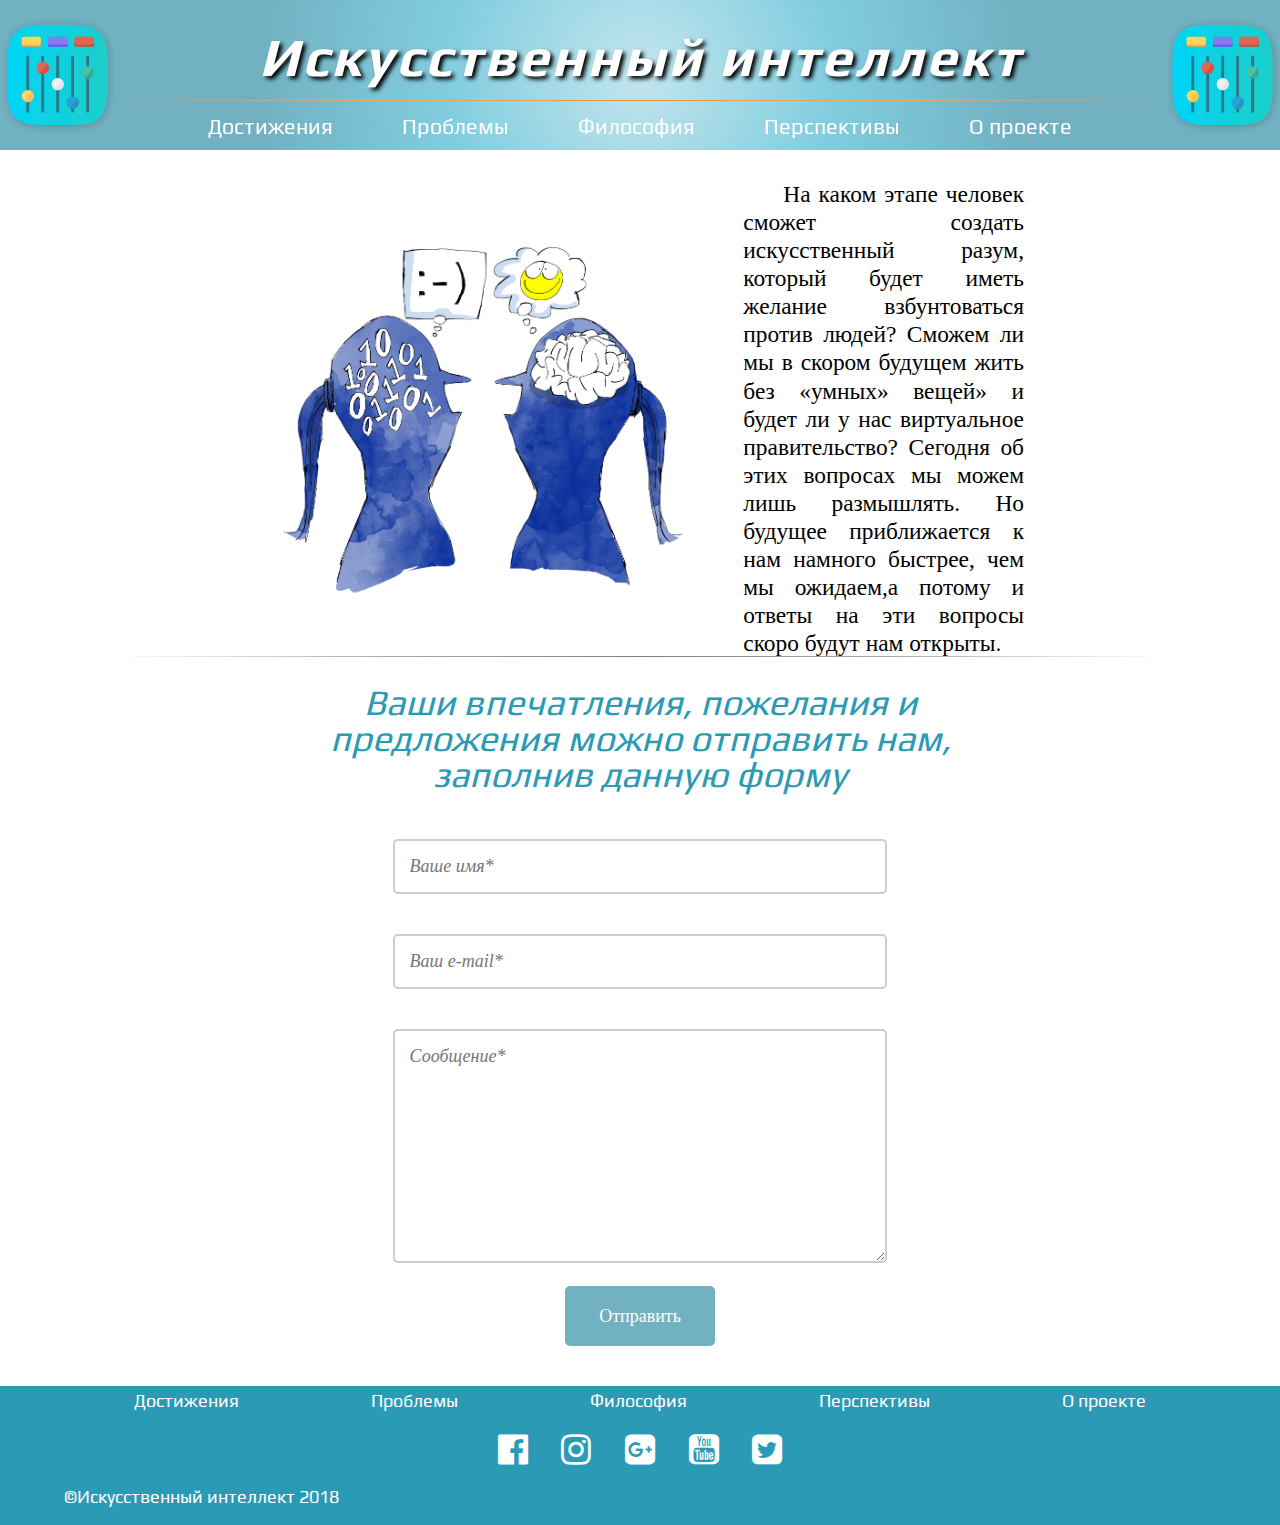
==== about.html @ 1987fe58 "Мур-мур-мур" ====
<!DOCTYPE html>
<html>
  <head>
    <meta charset="utf-8">
    <title>О проекте</title>
    <link rel="stylesheet" type="text/css" href="reset.css">
    <link rel="stylesheet" type="text/css" href="styles_header_sections.css">
    <link rel="stylesheet" type="text/css" href="styles_about.css">
    <link rel="stylesheet" type="text/css" href="styles_footer.css">
    <link rel="stylesheet" href="https://cdnjs.cloudflare.com/ajax/libs/font-awesome/4.7.0/css/font-awesome.min.css">    
  </head>
  <body>
    <header class="header">
        <svg xmlns="http://www.w3.org/2000/svg" xmlns:xlink="http://www.w3.org/1999/xlink" viewBox="0 0 290 290">
  <defs>

    <filter id="dropshadow">
        <feGaussianBlur in="SourceAlpha" stdDeviation="11"/>
        <feOffset dx="3" dy="3" result="offsetblur"/>
        <feFlood flood-color="rgb(0,0,0)" flood-opacity="0.22"/>
        <feComposite in2="offsetblur" operator="in"/>
        <feMerge>
            <feMergeNode/>
            <feMergeNode in="SourceGraphic"/>
        </feMerge>
    </filter>
    <filter id="dropshadow-inner">
        <feGaussianBlur in="SourceAlpha" stdDeviation="2"/>
        <feOffset dx="0" dy="0" result="offsetblur"/>
        <feFlood flood-color="rgb(0,0,0)" flood-opacity="0.22"/>
        <feComposite in2="offsetblur" operator="in"/>
        <feMerge>
            <feMergeNode/>
            <feMergeNode in="SourceGraphic"/>
        </feMerge>
    </filter>
  <!-- filter="url(#dropshadow-inner)" -->
    <linearGradient id="linear-gradient" x1="18.7579" y1="145" x2="271.2421" y2="145" gradientUnits="userSpaceOnUse">
      <stop offset="0.0049" stop-color="#00d4f6"/>
      <stop offset="1" stop-color="#1ccfc9"/>
    </linearGradient>
    <linearGradient id="linear-gradient-2" x1="54.1481" y1="68.6702" x2="102.7685" y2="68.6702" gradientUnits="userSpaceOnUse">
      <stop offset="0" stop-color="#ff8d36"/>
      <stop offset="0.0063" stop-color="#ff963d"/>
      <stop offset="0.0199" stop-color="#ffa145"/>
      <stop offset="0.0392" stop-color="#ffa84b"/>
      <stop offset="0.0925" stop-color="#ffaa4c"/>
      <stop offset="0.8743" stop-color="#ffaa4c"/>
      <stop offset="0.9425" stop-color="#ffaa4c"/>
      <stop offset="0.9921" stop-color="#ff9139"/>
      <stop offset="1" stop-color="#ff8d36"/>
    </linearGradient>
    <linearGradient id="linear-gradient-3" x1="121.1481" y1="68.6702" x2="169.7685" y2="68.6702" gradientUnits="userSpaceOnUse">
      <stop offset="0" stop-color="#6531ab"/>
      <stop offset="0.0009" stop-color="#6534af"/>
      <stop offset="0.0068" stop-color="#6641c5"/>
      <stop offset="0.0136" stop-color="#674cd6"/>
      <stop offset="0.0222" stop-color="#6854e1"/>
      <stop offset="0.0342" stop-color="#6858e8"/>
      <stop offset="0.0675" stop-color="#6859ea"/>
      <stop offset="0.8631" stop-color="#6859ea"/>
      <stop offset="0.9325" stop-color="#6859ea"/>
      <stop offset="0.9617" stop-color="#6749d1"/>
      <stop offset="1" stop-color="#6531ab"/>
    </linearGradient>
    <linearGradient id="linear-gradient-4" x1="187.8505" y1="68.6702" x2="236.4709" y2="68.6702" gradientUnits="userSpaceOnUse">
      <stop offset="0" stop-color="#943b2e"/>
      <stop offset="0.0067" stop-color="#a54133"/>
      <stop offset="0.0164" stop-color="#b64739"/>
      <stop offset="0.0285" stop-color="#c14c3c"/>
      <stop offset="0.0454" stop-color="#c84e3e"/>
      <stop offset="0.0925" stop-color="#ca4f3f"/>
      <stop offset="0.3895" stop-color="#cd5040"/>
      <stop offset="0.5025" stop-color="#d15241"/>
      <stop offset="0.8275" stop-color="#ca4f3f"/>
      <stop offset="0.9017" stop-color="#c84e3e"/>
      <stop offset="0.9338" stop-color="#c14b3c"/>
      <stop offset="0.9577" stop-color="#b44738"/>
      <stop offset="0.9776" stop-color="#a24033"/>
      <stop offset="0.9948" stop-color="#8c372c"/>
      <stop offset="1" stop-color="#833429"/>
    </linearGradient>
  </defs>
  <title>AI Systems Total Control</title>
  <g style="isolation: isolate">

          <path d="M38.508,251.49C18.0556,231.0373,18.7609,197.89,18.7609,144.291s0-86.0411,19.7471-105.7882C58.96,18.05,92.1074,18.7557,145.7067,18.7557s86.0411,0,105.7882,19.7471l-.0029.0075C271.9444,58.9627,271.2391,92.11,271.2391,145.709s0,86.0411-19.7471,105.7882C231.04,271.95,197.8926,271.2443,144.2933,271.2443s-86.0411,0-105.7882-19.7471Z" fill="url(#linear-gradient)" filter="url(#dropshadow)"/>
          <rect width="290" height="290" fill="none"/>
          <g filter="url(#dropshadow-inner)">
            <path d="M54.1481,63.4248h48.62a0,0,0,0,1,0,0v6.4907a4,4,0,0,1-4,4h-40.62a4,4,0,0,1-4-4V63.4248A0,0,0,0,1,54.1481,63.4248Z" fill="url(#linear-gradient-2)"/>
            <path d="M121.1481,63.4248h48.62a0,0,0,0,1,0,0v6.4907a4,4,0,0,1-4,4h-40.62a4,4,0,0,1-4-4V63.4248a0,0,0,0,1,0,0Z" fill="url(#linear-gradient-3)"/>
            <path d="M187.85,63.4248h48.62a0,0,0,0,1,0,0v6.4907a4,4,0,0,1-4,4H191.85a4,4,0,0,1-4-4V63.4248A0,0,0,0,1,187.85,63.4248Z" fill="url(#linear-gradient-4)"/>
            <rect x="54.4457" y="48.4557" width="48.6204" height="20.4054" rx="4" ry="4" fill="#fcd462"/>
            <rect x="121.1481" y="48.4557" width="48.6205" height="20.4054" rx="4" ry="4" fill="#867aee"/>
            <rect x="187.8505" y="48.4557" width="48.6204" height="20.4054" rx="4" ry="4" fill="#e56353"/>
            <rect x="66.3427" y="96.4208" width="7.0661" height="142.8161" fill="#3a556a" opacity="0.68" style="mix-blend-mode: multiply"/>
            <g>
              <circle cx="69.8758" cy="198.0634" r="15.4299" fill="#fcd462"/>
              <path d="M79.6051,186.1782C77.5421,196.6215,70.95,206.0127,59.78,209.6458a15.3639,15.3639,0,1,0,19.8255-23.4676Z" fill="#f6c358"/>
            </g>
            <rect x="104.1337" y="96.4208" width="7.0665" height="142.8161" fill="#3a556a" opacity="0.68" style="mix-blend-mode: multiply"/>
            <g>
              <circle cx="107.6669" cy="127.1222" r="15.4297" fill="#e56353"/>
              <path d="M117.3962,115.2366c-2.0627,10.4437-8.6545,19.8348-19.8252,23.4675a15.3638,15.3638,0,1,0,19.8252-23.4675Z" fill="#d15241"/>
            </g>
            <rect x="141.9251" y="96.4208" width="7.0665" height="142.8161" fill="#3a556a" opacity="0.68" style="mix-blend-mode: multiply"/>
            <g>
              <circle cx="145.4584" cy="167.975" r="15.4298" fill="#ebf0f3"/>
              <path d="M155.1875,156.09c-2.0625,10.4433-8.6548,19.8344-19.8251,23.4676A15.3638,15.3638,0,1,0,155.1875,156.09Z" fill="#e1e6e9"/>
            </g>
            <rect x="179.7165" y="96.4208" width="7.0665" height="142.8161" fill="#3a556a" opacity="0.68" style="mix-blend-mode: multiply"/>
            <g>
              <circle cx="183.2497" cy="214.824" r="15.4299" fill="#27a2db"/>
              <path d="M192.9789,202.9388c-2.0626,10.4433-8.6548,19.8348-19.8255,23.4675a15.3639,15.3639,0,1,0,19.8255-23.4675Z" fill="#2d93ba"/>
            </g>
            <rect x="217.5079" y="96.4208" width="7.0661" height="142.8161" fill="#3a556a" opacity="0.68" style="mix-blend-mode: multiply"/>
            <g>
              <circle cx="221.0408" cy="138.502" r="15.4299" fill="#44c4a1"/>
              <path d="M230.77,126.6164c-2.063,10.4437-8.6548,19.8348-19.8255,23.4675A15.3639,15.3639,0,1,0,230.77,126.6164Z" fill="#3ea69b"/>
            </g>
          </g>
  </g>
</svg>
     	
    	<div class="side-bar">
    		<a href="index.html" class="logo">Искусственный интеллект</a>
            <div class="header-line"></div>
    		<div class="header-buttons">
    			<a href="attainments.html" class="header-button">Достижения</a>
                <a href="problems.html" class="header-button">Проблемы</a>
                <a href="philosophy.html" class="header-button">Философия<a>
                <a href="perspectives.html" class="header-button">Перспективы</a>
                <a href="about.html" class="header-button">О проекте</a>
    		</div>
    	</div>

         <svg xmlns="http://www.w3.org/2000/svg" xmlns:xlink="http://www.w3.org/1999/xlink" viewBox="0 0 290 290">
  <defs>

    <filter id="dropshadow">
        <feGaussianBlur in="SourceAlpha" stdDeviation="11"/>
        <feOffset dx="3" dy="3" result="offsetblur"/>
        <feFlood flood-color="rgb(0,0,0)" flood-opacity="0.22"/>
        <feComposite in2="offsetblur" operator="in"/>
        <feMerge>
            <feMergeNode/>
            <feMergeNode in="SourceGraphic"/>
        </feMerge>
    </filter>
    <filter id="dropshadow-inner">
        <feGaussianBlur in="SourceAlpha" stdDeviation="2"/>
        <feOffset dx="0" dy="0" result="offsetblur"/>
        <feFlood flood-color="rgb(0,0,0)" flood-opacity="0.22"/>
        <feComposite in2="offsetblur" operator="in"/>
        <feMerge>
            <feMergeNode/>
            <feMergeNode in="SourceGraphic"/>
        </feMerge>
    </filter>
  <!-- filter="url(#dropshadow-inner)" -->
    <linearGradient id="linear-gradient" x1="18.7579" y1="145" x2="271.2421" y2="145" gradientUnits="userSpaceOnUse">
      <stop offset="0.0049" stop-color="#00d4f6"/>
      <stop offset="1" stop-color="#1ccfc9"/>
    </linearGradient>
    <linearGradient id="linear-gradient-2" x1="54.1481" y1="68.6702" x2="102.7685" y2="68.6702" gradientUnits="userSpaceOnUse">
      <stop offset="0" stop-color="#ff8d36"/>
      <stop offset="0.0063" stop-color="#ff963d"/>
      <stop offset="0.0199" stop-color="#ffa145"/>
      <stop offset="0.0392" stop-color="#ffa84b"/>
      <stop offset="0.0925" stop-color="#ffaa4c"/>
      <stop offset="0.8743" stop-color="#ffaa4c"/>
      <stop offset="0.9425" stop-color="#ffaa4c"/>
      <stop offset="0.9921" stop-color="#ff9139"/>
      <stop offset="1" stop-color="#ff8d36"/>
    </linearGradient>
    <linearGradient id="linear-gradient-3" x1="121.1481" y1="68.6702" x2="169.7685" y2="68.6702" gradientUnits="userSpaceOnUse">
      <stop offset="0" stop-color="#6531ab"/>
      <stop offset="0.0009" stop-color="#6534af"/>
      <stop offset="0.0068" stop-color="#6641c5"/>
      <stop offset="0.0136" stop-color="#674cd6"/>
      <stop offset="0.0222" stop-color="#6854e1"/>
      <stop offset="0.0342" stop-color="#6858e8"/>
      <stop offset="0.0675" stop-color="#6859ea"/>
      <stop offset="0.8631" stop-color="#6859ea"/>
      <stop offset="0.9325" stop-color="#6859ea"/>
      <stop offset="0.9617" stop-color="#6749d1"/>
      <stop offset="1" stop-color="#6531ab"/>
    </linearGradient>
    <linearGradient id="linear-gradient-4" x1="187.8505" y1="68.6702" x2="236.4709" y2="68.6702" gradientUnits="userSpaceOnUse">
      <stop offset="0" stop-color="#943b2e"/>
      <stop offset="0.0067" stop-color="#a54133"/>
      <stop offset="0.0164" stop-color="#b64739"/>
      <stop offset="0.0285" stop-color="#c14c3c"/>
      <stop offset="0.0454" stop-color="#c84e3e"/>
      <stop offset="0.0925" stop-color="#ca4f3f"/>
      <stop offset="0.3895" stop-color="#cd5040"/>
      <stop offset="0.5025" stop-color="#d15241"/>
      <stop offset="0.8275" stop-color="#ca4f3f"/>
      <stop offset="0.9017" stop-color="#c84e3e"/>
      <stop offset="0.9338" stop-color="#c14b3c"/>
      <stop offset="0.9577" stop-color="#b44738"/>
      <stop offset="0.9776" stop-color="#a24033"/>
      <stop offset="0.9948" stop-color="#8c372c"/>
      <stop offset="1" stop-color="#833429"/>
    </linearGradient>
  </defs>
  <title>AI Systems Total Control</title>
  <g style="isolation: isolate">

          <path d="M38.508,251.49C18.0556,231.0373,18.7609,197.89,18.7609,144.291s0-86.0411,19.7471-105.7882C58.96,18.05,92.1074,18.7557,145.7067,18.7557s86.0411,0,105.7882,19.7471l-.0029.0075C271.9444,58.9627,271.2391,92.11,271.2391,145.709s0,86.0411-19.7471,105.7882C231.04,271.95,197.8926,271.2443,144.2933,271.2443s-86.0411,0-105.7882-19.7471Z" fill="url(#linear-gradient)" filter="url(#dropshadow)"/>
          <rect width="290" height="290" fill="none"/>
          <g filter="url(#dropshadow-inner)">
            <path d="M54.1481,63.4248h48.62a0,0,0,0,1,0,0v6.4907a4,4,0,0,1-4,4h-40.62a4,4,0,0,1-4-4V63.4248A0,0,0,0,1,54.1481,63.4248Z" fill="url(#linear-gradient-2)"/>
            <path d="M121.1481,63.4248h48.62a0,0,0,0,1,0,0v6.4907a4,4,0,0,1-4,4h-40.62a4,4,0,0,1-4-4V63.4248a0,0,0,0,1,0,0Z" fill="url(#linear-gradient-3)"/>
            <path d="M187.85,63.4248h48.62a0,0,0,0,1,0,0v6.4907a4,4,0,0,1-4,4H191.85a4,4,0,0,1-4-4V63.4248A0,0,0,0,1,187.85,63.4248Z" fill="url(#linear-gradient-4)"/>
            <rect x="54.4457" y="48.4557" width="48.6204" height="20.4054" rx="4" ry="4" fill="#fcd462"/>
            <rect x="121.1481" y="48.4557" width="48.6205" height="20.4054" rx="4" ry="4" fill="#867aee"/>
            <rect x="187.8505" y="48.4557" width="48.6204" height="20.4054" rx="4" ry="4" fill="#e56353"/>
            <rect x="66.3427" y="96.4208" width="7.0661" height="142.8161" fill="#3a556a" opacity="0.68" style="mix-blend-mode: multiply"/>
            <g>
              <circle cx="69.8758" cy="198.0634" r="15.4299" fill="#fcd462"/>
              <path d="M79.6051,186.1782C77.5421,196.6215,70.95,206.0127,59.78,209.6458a15.3639,15.3639,0,1,0,19.8255-23.4676Z" fill="#f6c358"/>
            </g>
            <rect x="104.1337" y="96.4208" width="7.0665" height="142.8161" fill="#3a556a" opacity="0.68" style="mix-blend-mode: multiply"/>
            <g>
              <circle cx="107.6669" cy="127.1222" r="15.4297" fill="#e56353"/>
              <path d="M117.3962,115.2366c-2.0627,10.4437-8.6545,19.8348-19.8252,23.4675a15.3638,15.3638,0,1,0,19.8252-23.4675Z" fill="#d15241"/>
            </g>
            <rect x="141.9251" y="96.4208" width="7.0665" height="142.8161" fill="#3a556a" opacity="0.68" style="mix-blend-mode: multiply"/>
            <g>
              <circle cx="145.4584" cy="167.975" r="15.4298" fill="#ebf0f3"/>
              <path d="M155.1875,156.09c-2.0625,10.4433-8.6548,19.8344-19.8251,23.4676A15.3638,15.3638,0,1,0,155.1875,156.09Z" fill="#e1e6e9"/>
            </g>
            <rect x="179.7165" y="96.4208" width="7.0665" height="142.8161" fill="#3a556a" opacity="0.68" style="mix-blend-mode: multiply"/>
            <g>
              <circle cx="183.2497" cy="214.824" r="15.4299" fill="#27a2db"/>
              <path d="M192.9789,202.9388c-2.0626,10.4433-8.6548,19.8348-19.8255,23.4675a15.3639,15.3639,0,1,0,19.8255-23.4675Z" fill="#2d93ba"/>
            </g>
            <rect x="217.5079" y="96.4208" width="7.0661" height="142.8161" fill="#3a556a" opacity="0.68" style="mix-blend-mode: multiply"/>
            <g>
              <circle cx="221.0408" cy="138.502" r="15.4299" fill="#44c4a1"/>
              <path d="M230.77,126.6164c-2.063,10.4437-8.6548,19.8348-19.8255,23.4675A15.3639,15.3639,0,1,0,230.77,126.6164Z" fill="#3ea69b"/>
            </g>
          </g>
  </g>
</svg>
    </header>
     
   	<main>            
    	<section class="section content">
                <img class="image" src="images/about.jpg" alt="О проекте">
                <div class="text">На каком этапе человек сможет создать искусственный разум, который будет иметь желание взбунтоваться против людей? Сможем ли мы в скором будущем жить без «умных» вещей» и будет ли у нас виртуальное правительство? Сегодня об этих вопросах мы можем лишь размышлять. Но будущее приближается к нам намного быстрее, чем мы ожидаем,а потому и ответы на эти вопросы скоро будут нам открыты.
                </div>
                <div class="main-line"></div>                 		
    	</section>
        <section class="section form">            
            <div class="caption-form">Ваши впечатления, пожелания и предложения можно отправить нам, заполнив данную форму</div>
            <form action="#">
                <div class="field">
                    <input type="text" id="name" name="name" placeholder="Ваше имя*">
                </div>
                <div class="field">
                    <input type="text" id="email" name="email" placeholder="Ваш e-mail*">
                </div>        
                <div class="field">
                    <textarea id="subject" name="subject" placeholder="Сообщение*" style="height:200px"></textarea>
                </div>                
                <input type="submit" value="Отправить">
            </form>
        </section>                                  
    </main>
     <footer class="footer">
        <div class="footer-menu">            
            <div class="footer-buttons">
                <a href="attainments.html" class="footer-button">Достижения</a>
                <a href="problems.html" class="footer-button">Проблемы</a>
                <a href="philosophy.html" class="footer-button">Философия<a>
                <a href="perspectives.html" class="footer-button">Перспективы</a>
                <a href="about.html" class="footer-button">О проекте</a>
            </div>            
        </div>        
            <div class="footer-icons">
            <a href="https://www.facebook.com/art.int4u/" class="icons fa fa-facebook-official" target="_blank"></a>
            <a href="https://www.instagram.com/explore/tags/artificialintelligence/" class="icons fa fa-instagram" target="_blank"></a>
            <a href="https://plus.google.com/communities/116461000134682563789" class="icons fa fa-google-plus-square" target="_blank"></a>
            <a href="https://www.youtube.com/user/Maaaarth" class="icons fa fa-youtube-square" target="_blank"></a>
            <a href="https://twitter.com/glennai" class="icons fa fa-twitter-square" target="_blank"></a>
            </div>
            <div class="copyright">&copy;Искусственный интеллект 2018
        </div>
    </footer>
  </body>
</html>
---- styles_header_sections.css ----
@import url('https://fonts.googleapis.com/css?family=Play');

/* Styles for header*/
.header{
	display: flex;
  justify-content: center;	
	position: fixed;
	width: 100%;				
	min-height: 150px;	
	color: white;
	background-color: #71b1c1;	
	font-family: 'Play';
	background: radial-gradient(circle, #c0e4ed 1%, #81cde0 30%, #71b1c1 60%);
	z-index: 20;
}

#Layer_2{
	transform: scale(-1,1);
}

.header-line{		
	height: 1px;
	width: 1050px;
	background-color: #E6952E;
	background: radial-gradient(circle, #E6952E, #e5af68, #71b1c1);
	position: absolute;
	top: 100px;	
}

.side-bar{
	display: flex;
	flex-direction: column;
	justify-content: space-around;
	align-items: center;			
}

.logo{  
  text-shadow: 3px 3px 4px black;
  padding: 0.5em 0;
  font-weight: bold;
  font-style: italic;
  letter-spacing: 3px;
  text-decoration: none;
  color: white;
}

a.header-button{
	text-decoration: none;
	border: none;
	cursor: pointer;
	text-align: justify;
	color: white;		
}

a.header-button:active{	
	color: #f0cfa4;		
}

@media all and (max-width: 576px){

.side-bar{min-width: 500px;}

.logo{font-size: 1.9em;}

.header-buttons{font-size: 1em;}

a.header-button{margin: 0 0.1vw;}

a.header-button:hover{text-decoration: underline;}
}

@media all and (min-width: 577px) and (max-width: 767px){

.side-bar{min-width: 570px;}

.logo{font-size: 2.1em;}

.header-buttons{font-size: 1em;}

a.header-button{padding: 13px 2px;
  margin: 0 0.8vw;}

a.header-button:hover{
  background-color: #67a2b1;
  border-radius: 2px;
}

a.header-button:active{
  background-color: #67a2b1;
  color: #f0cfa4;   
}
}

@media all and (min-width: 768px) and (max-width: 991px){

.side-bar{min-width: 900px;}

.logo{font-size: 2.5em;}

.header-buttons{font-size: 1em;}

a.header-button{padding: 10px 15px 9px;
  margin: 0 1vw;}

a.header-button:hover{
  background-color: #67a2b1;
  border-radius: 2px;
}

a.header-button:active{
  background-color: #67a2b1;
  color: #f0cfa4;   
}
}

@media all and (min-width: 992px) and (max-width: 1199px){

.side-bar{min-width: 1100px;}

.logo{font-size: 2.8em;}

.header-buttons{font-size: 1em;}

a.header-button{padding: 10px 20px 7px;
  margin: 0 1.3vw;}

a.header-button:hover{
  background-color: #67a2b1;
  border-radius: 2px;
}

a.header-button:active{
  background-color: #67a2b1;
  color: #f0cfa4;   
}
}

@media all and (min-width: 1200px){

/* Styles for header*/
/*svg{  
  position: relative;
  width: 400px;
  bottom: 0; 
}*/

.side-bar{
  min-width: 1050px;    
}

.logo{
  font-size: 3em; 
}

.header-buttons{
  margin-bottom: 10px;
  font-size: 1.2em;
}

a.header-button{
  padding: 1.2vh 2vw;
  margin: 0 0.5vw;
}

a.header-button:hover{
  background-color: #67a2b1;
  border-radius: 2px;
}

a.header-button:active{
  background-color: #67a2b1;    
}
}
---- styles_about.css ----
@import url('https://fonts.googleapis.com/css?family=Play');
html, body{
	display: flex;	
	flex-direction: column;		
	width: 100%;
	height: 100%;	
	max-width: 1920px;
	min-width: 1200px;	
	font-size: 18px;	  	
}

/* Styles for sections*/
main{
  display: flex;
  flex-direction: column;  	
  flex: 1 0 auto;	
	margin: 180px 20vw 40px 20vw;  		
}

.section{
  display: flex; 
  justify-content: center;
  align-items: center;
  position: relative;
}

.image{
  width: 450px;
  height: 400px;  
}

.text{
  margin-left: 3vw;
  font-size: 1.3em;
  font-family: Verdana;
  text-align: justify;
  text-indent: 40px;
  line-height: 1.2;
}

.main-line{   
  height: 1px;
  width: 1050px;  
  background: radial-gradient(circle, gray, #abadad, white);
  position: absolute;
  bottom: 0;    
}

.caption-form{
  font-size: 2em;
  font-family: 'Play';   
  text-align: center;  
  color: #2B9AB5;
  font-style: italic;
  padding: 3vh 5vw;
}

.form{
  display: block;
  text-align: center;    
}

input[type=text], textarea{
  width: 60%;
  padding: 15px;
  border: 2px solid #ccc; 
  border-radius: 5px;   
  resize: vertical;
  font-family: Verdana;
  font-size: 1em;
  font-style: italic;

}

input[type=submit] {
  background-color: #72B1C1;
  color: white;
  padding: 12px 20px;
  border: none;
  border-radius: 5px;
  cursor: pointer;
  height: 60px;
  width: 150px; 
  font-family: Verdana;
  font-size: 1em;
}

input[type=submit]:hover {
  background-color: hsla(192, 76%, 56%, 0.8);
}

.field{
  padding: 20px 0;
}
---- styles_footer.css ----
@import url("https://fonts.googleapis.com/css?family=Play");

/* Styles for footer*/
footer {
  flex: 0 0 auto;
  background: #2b9ab5;
  text-align: center;
  padding: 6px 0;
  color: white;
  font-family: "Play";
  font-size: 1em;
}

a.footer-button {
  text-decoration: none;
  border: none;
  cursor: pointer;
  color: white;
}

a.footer-button:active {
  color: #f0cfa4;
}

.footer-icons {
  font-size: 35px;
  margin-top: 15px;
}

.icons {
  padding: 0.5vw 1vw;
  color: white;
  text-decoration: none;
  cursor: pointer;
}

.copyright {
  text-align: left;
  margin-left: 5vw;
  margin-bottom: 1vw;
  padding-top: 15px;
}

@media all and (max-width: 576px) {
 
  /* Styles for footer*/
  a.footer-button:hover {
    text-decoration: underline;
  }
}

@media all and (min-width: 577px) and (max-width: 767px) {
  
  /* Styles for footer*/
  a.footer-button:hover {
    background-color: hsla(192, 76%, 56%, 0.7);
    border-radius: 2px;
  }

  a.footer-button:active {
    background-color: #67a2b1;
  }

  a.footer-button {
    padding: 0.5vw 1vw 0.5vw;
    margin: 0 2vw;
  }
}

@media all and (min-width: 768px) and (max-width: 991px) {
  
  /* Styles for footer*/
  a.footer-button {
    padding: 0.5vw 1vw 0.5vw;
    margin: 0 2vw;
  }
}

@media all and (min-width: 992px) and (max-width: 1199px) {
  
  /* Styles for footer*/
  a.footer-button {
    padding: 0.3vw 2.5vw 1vw;
    margin: 0 2vw;
  }
}

@media all and (min-width: 768px) and (max-width: 1199px) {
  
  /* Styles for footer*/
  a.footer-button:hover {
    background-color: hsla(192, 76%, 56%, 0.7);
    border-radius: 2px;
  }

  a.footer-button:active {
    background-color: #67a2b1;
  }
}

@media all and (min-width: 1200px) {
  
  /* Styles for footer*/

  a.footer-button {
    padding: 0.25vw 1vw 0.8vw;
    margin: 0 4vw;
  }

  a.footer-button:hover {
    background-color: hsla(192, 76%, 56%, 0.7);
    border-radius: 2px;
  }

  a.footer-button:active {
    background-color: #67a2b1;
  }
}
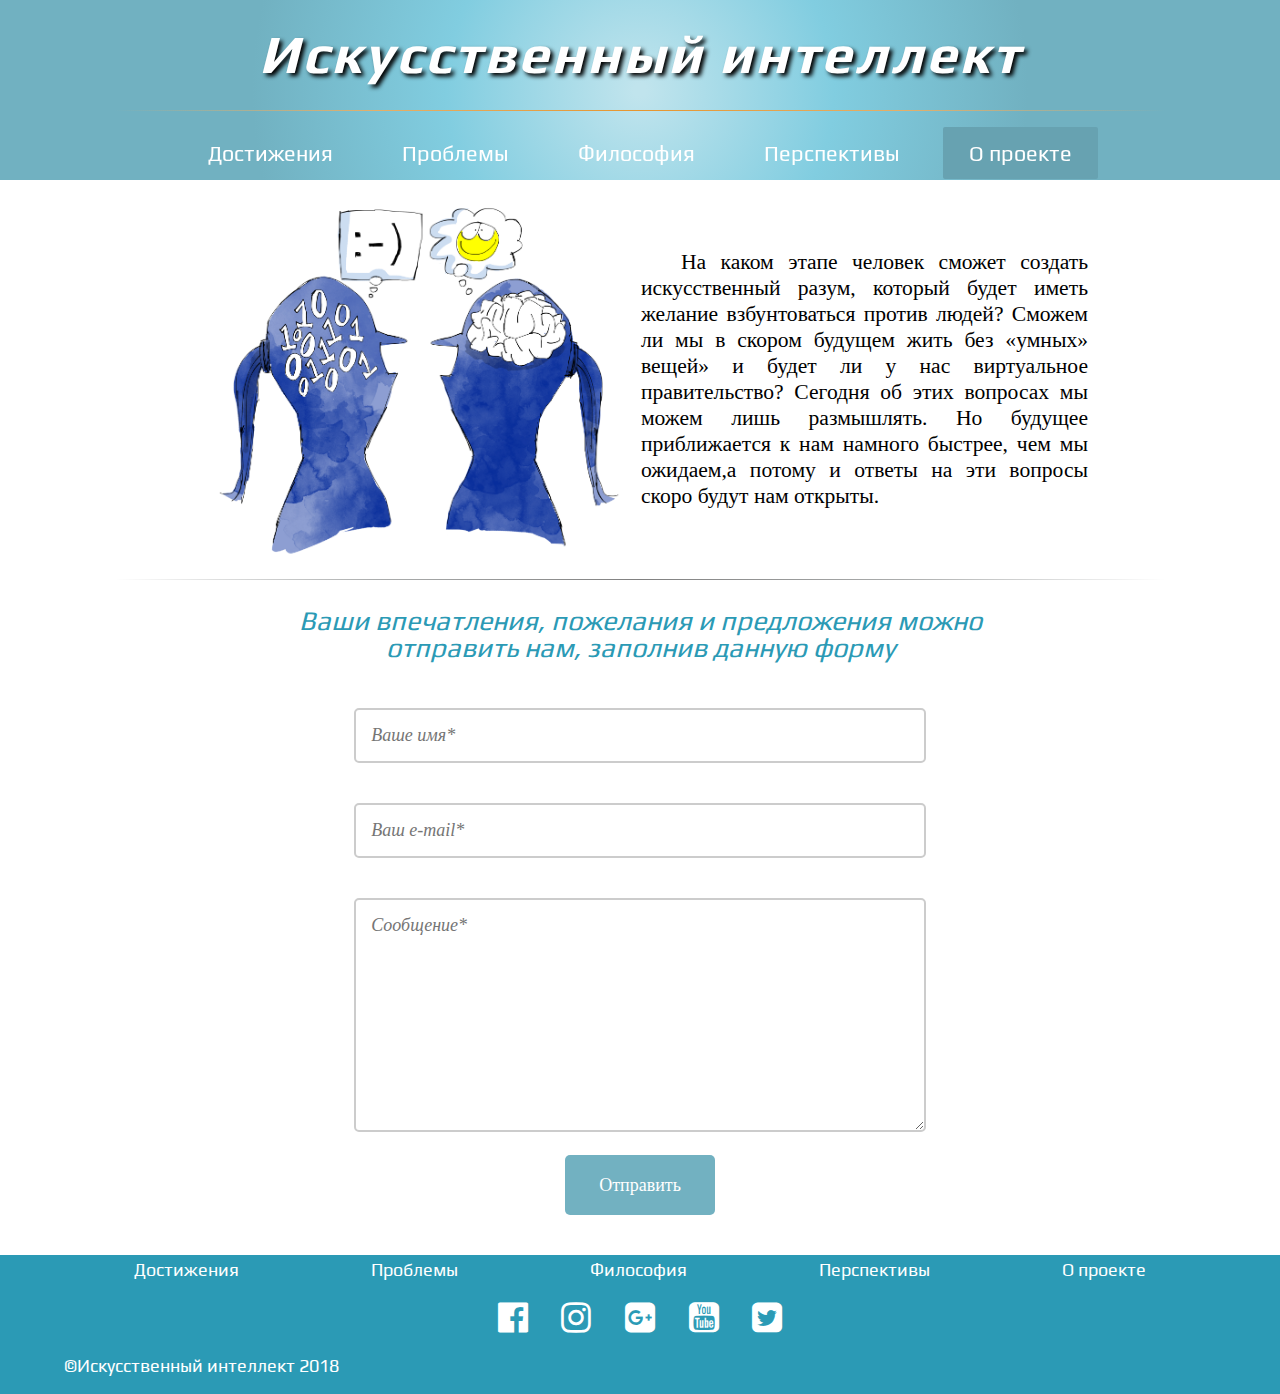
==== commit baee2f2d: "add svg-animation" ====
--- a/about.html
+++ b/about.html
@@ -1,293 +1,82 @@
 <!DOCTYPE html>
 <html>
-  <head>
-    <meta charset="utf-8">
-    <title>О проекте</title>
-    <link rel="stylesheet" type="text/css" href="reset.css">
-    <link rel="stylesheet" type="text/css" href="styles_header_sections.css">
-    <link rel="stylesheet" type="text/css" href="styles_about.css">
-    <link rel="stylesheet" type="text/css" href="styles_footer.css">
-    <link rel="stylesheet" href="https://cdnjs.cloudflare.com/ajax/libs/font-awesome/4.7.0/css/font-awesome.min.css">    
-  </head>
-  <body>
-    <header class="header">
-        <svg xmlns="http://www.w3.org/2000/svg" xmlns:xlink="http://www.w3.org/1999/xlink" viewBox="0 0 290 290">
-  <defs>
 
-    <filter id="dropshadow">
-        <feGaussianBlur in="SourceAlpha" stdDeviation="11"/>
-        <feOffset dx="3" dy="3" result="offsetblur"/>
-        <feFlood flood-color="rgb(0,0,0)" flood-opacity="0.22"/>
-        <feComposite in2="offsetblur" operator="in"/>
-        <feMerge>
-            <feMergeNode/>
-            <feMergeNode in="SourceGraphic"/>
-        </feMerge>
-    </filter>
-    <filter id="dropshadow-inner">
-        <feGaussianBlur in="SourceAlpha" stdDeviation="2"/>
-        <feOffset dx="0" dy="0" result="offsetblur"/>
-        <feFlood flood-color="rgb(0,0,0)" flood-opacity="0.22"/>
-        <feComposite in2="offsetblur" operator="in"/>
-        <feMerge>
-            <feMergeNode/>
-            <feMergeNode in="SourceGraphic"/>
-        </feMerge>
-    </filter>
-  <!-- filter="url(#dropshadow-inner)" -->
-    <linearGradient id="linear-gradient" x1="18.7579" y1="145" x2="271.2421" y2="145" gradientUnits="userSpaceOnUse">
-      <stop offset="0.0049" stop-color="#00d4f6"/>
-      <stop offset="1" stop-color="#1ccfc9"/>
-    </linearGradient>
-    <linearGradient id="linear-gradient-2" x1="54.1481" y1="68.6702" x2="102.7685" y2="68.6702" gradientUnits="userSpaceOnUse">
-      <stop offset="0" stop-color="#ff8d36"/>
-      <stop offset="0.0063" stop-color="#ff963d"/>
-      <stop offset="0.0199" stop-color="#ffa145"/>
-      <stop offset="0.0392" stop-color="#ffa84b"/>
-      <stop offset="0.0925" stop-color="#ffaa4c"/>
-      <stop offset="0.8743" stop-color="#ffaa4c"/>
-      <stop offset="0.9425" stop-color="#ffaa4c"/>
-      <stop offset="0.9921" stop-color="#ff9139"/>
-      <stop offset="1" stop-color="#ff8d36"/>
-    </linearGradient>
-    <linearGradient id="linear-gradient-3" x1="121.1481" y1="68.6702" x2="169.7685" y2="68.6702" gradientUnits="userSpaceOnUse">
-      <stop offset="0" stop-color="#6531ab"/>
-      <stop offset="0.0009" stop-color="#6534af"/>
-      <stop offset="0.0068" stop-color="#6641c5"/>
-      <stop offset="0.0136" stop-color="#674cd6"/>
-      <stop offset="0.0222" stop-color="#6854e1"/>
-      <stop offset="0.0342" stop-color="#6858e8"/>
-      <stop offset="0.0675" stop-color="#6859ea"/>
-      <stop offset="0.8631" stop-color="#6859ea"/>
-      <stop offset="0.9325" stop-color="#6859ea"/>
-      <stop offset="0.9617" stop-color="#6749d1"/>
-      <stop offset="1" stop-color="#6531ab"/>
-    </linearGradient>
-    <linearGradient id="linear-gradient-4" x1="187.8505" y1="68.6702" x2="236.4709" y2="68.6702" gradientUnits="userSpaceOnUse">
-      <stop offset="0" stop-color="#943b2e"/>
-      <stop offset="0.0067" stop-color="#a54133"/>
-      <stop offset="0.0164" stop-color="#b64739"/>
-      <stop offset="0.0285" stop-color="#c14c3c"/>
-      <stop offset="0.0454" stop-color="#c84e3e"/>
-      <stop offset="0.0925" stop-color="#ca4f3f"/>
-      <stop offset="0.3895" stop-color="#cd5040"/>
-      <stop offset="0.5025" stop-color="#d15241"/>
-      <stop offset="0.8275" stop-color="#ca4f3f"/>
-      <stop offset="0.9017" stop-color="#c84e3e"/>
-      <stop offset="0.9338" stop-color="#c14b3c"/>
-      <stop offset="0.9577" stop-color="#b44738"/>
-      <stop offset="0.9776" stop-color="#a24033"/>
-      <stop offset="0.9948" stop-color="#8c372c"/>
-      <stop offset="1" stop-color="#833429"/>
-    </linearGradient>
-  </defs>
-  <title>AI Systems Total Control</title>
-  <g style="isolation: isolate">
+<head>
+  <meta charset="utf-8">
+  <meta name="viewport" content="width=device-width,initial-scale=1.0,minimum-scale=1.0">
+  <title>О проекте</title>
+  <link rel="stylesheet" type="text/css" href="reset.css">
+  <link rel="stylesheet" type="text/css" href="styles_header_sections.css">
+  <style>
+    .about {
+      background-color: #67a2b1;
+      border-radius: 2px;
+    }
+  </style>
+  <link rel="stylesheet" type="text/css" href="styles_about.css">
+  <link rel="stylesheet" type="text/css" href="styles_footer.css">
+  <link rel="stylesheet" href="https://cdnjs.cloudflare.com/ajax/libs/font-awesome/4.7.0/css/font-awesome.min.css">
+</head>
 
-          <path d="M38.508,251.49C18.0556,231.0373,18.7609,197.89,18.7609,144.291s0-86.0411,19.7471-105.7882C58.96,18.05,92.1074,18.7557,145.7067,18.7557s86.0411,0,105.7882,19.7471l-.0029.0075C271.9444,58.9627,271.2391,92.11,271.2391,145.709s0,86.0411-19.7471,105.7882C231.04,271.95,197.8926,271.2443,144.2933,271.2443s-86.0411,0-105.7882-19.7471Z" fill="url(#linear-gradient)" filter="url(#dropshadow)"/>
-          <rect width="290" height="290" fill="none"/>
-          <g filter="url(#dropshadow-inner)">
-            <path d="M54.1481,63.4248h48.62a0,0,0,0,1,0,0v6.4907a4,4,0,0,1-4,4h-40.62a4,4,0,0,1-4-4V63.4248A0,0,0,0,1,54.1481,63.4248Z" fill="url(#linear-gradient-2)"/>
-            <path d="M121.1481,63.4248h48.62a0,0,0,0,1,0,0v6.4907a4,4,0,0,1-4,4h-40.62a4,4,0,0,1-4-4V63.4248a0,0,0,0,1,0,0Z" fill="url(#linear-gradient-3)"/>
-            <path d="M187.85,63.4248h48.62a0,0,0,0,1,0,0v6.4907a4,4,0,0,1-4,4H191.85a4,4,0,0,1-4-4V63.4248A0,0,0,0,1,187.85,63.4248Z" fill="url(#linear-gradient-4)"/>
-            <rect x="54.4457" y="48.4557" width="48.6204" height="20.4054" rx="4" ry="4" fill="#fcd462"/>
-            <rect x="121.1481" y="48.4557" width="48.6205" height="20.4054" rx="4" ry="4" fill="#867aee"/>
-            <rect x="187.8505" y="48.4557" width="48.6204" height="20.4054" rx="4" ry="4" fill="#e56353"/>
-            <rect x="66.3427" y="96.4208" width="7.0661" height="142.8161" fill="#3a556a" opacity="0.68" style="mix-blend-mode: multiply"/>
-            <g>
-              <circle cx="69.8758" cy="198.0634" r="15.4299" fill="#fcd462"/>
-              <path d="M79.6051,186.1782C77.5421,196.6215,70.95,206.0127,59.78,209.6458a15.3639,15.3639,0,1,0,19.8255-23.4676Z" fill="#f6c358"/>
-            </g>
-            <rect x="104.1337" y="96.4208" width="7.0665" height="142.8161" fill="#3a556a" opacity="0.68" style="mix-blend-mode: multiply"/>
-            <g>
-              <circle cx="107.6669" cy="127.1222" r="15.4297" fill="#e56353"/>
-              <path d="M117.3962,115.2366c-2.0627,10.4437-8.6545,19.8348-19.8252,23.4675a15.3638,15.3638,0,1,0,19.8252-23.4675Z" fill="#d15241"/>
-            </g>
-            <rect x="141.9251" y="96.4208" width="7.0665" height="142.8161" fill="#3a556a" opacity="0.68" style="mix-blend-mode: multiply"/>
-            <g>
-              <circle cx="145.4584" cy="167.975" r="15.4298" fill="#ebf0f3"/>
-              <path d="M155.1875,156.09c-2.0625,10.4433-8.6548,19.8344-19.8251,23.4676A15.3638,15.3638,0,1,0,155.1875,156.09Z" fill="#e1e6e9"/>
-            </g>
-            <rect x="179.7165" y="96.4208" width="7.0665" height="142.8161" fill="#3a556a" opacity="0.68" style="mix-blend-mode: multiply"/>
-            <g>
-              <circle cx="183.2497" cy="214.824" r="15.4299" fill="#27a2db"/>
-              <path d="M192.9789,202.9388c-2.0626,10.4433-8.6548,19.8348-19.8255,23.4675a15.3639,15.3639,0,1,0,19.8255-23.4675Z" fill="#2d93ba"/>
-            </g>
-            <rect x="217.5079" y="96.4208" width="7.0661" height="142.8161" fill="#3a556a" opacity="0.68" style="mix-blend-mode: multiply"/>
-            <g>
-              <circle cx="221.0408" cy="138.502" r="15.4299" fill="#44c4a1"/>
-              <path d="M230.77,126.6164c-2.063,10.4437-8.6548,19.8348-19.8255,23.4675A15.3639,15.3639,0,1,0,230.77,126.6164Z" fill="#3ea69b"/>
-            </g>
-          </g>
-  </g>
-</svg>
-     	
-    	<div class="side-bar">
-    		<a href="index.html" class="logo">Искусственный интеллект</a>
-            <div class="header-line"></div>
-    		<div class="header-buttons">
-    			<a href="attainments.html" class="header-button">Достижения</a>
-                <a href="problems.html" class="header-button">Проблемы</a>
-                <a href="philosophy.html" class="header-button">Философия<a>
-                <a href="perspectives.html" class="header-button">Перспективы</a>
-                <a href="about.html" class="header-button">О проекте</a>
-    		</div>
-    	</div>
+<body>
+  <header class="header">    
+    <div class="side-bar">
+      <a href="index.html" class="logo" title="На главную">Искусственный интеллект</a>
+      <div class="header-line"></div>
+      <div class="header-buttons">
+        <a href="attainments.html" class="header-button attainments">Достижения</a>
+        <a href="problems.html" class="header-button problems">Проблемы</a>
+        <a href="philosophy.html" class="header-button philosophy">Философия<a>
+        <a href="perspectives.html" class="header-button perspectives">Перспективы</a>
+        <a href="about.html" class="header-button about">О проекте</a>
+      </div>
+    </div>   
+  </header>
 
-         <svg xmlns="http://www.w3.org/2000/svg" xmlns:xlink="http://www.w3.org/1999/xlink" viewBox="0 0 290 290">
-  <defs>
+  <main>
+    <section class="section content">
+      <img class="image" src="images/about.jpg" alt="О проекте">
+      <div class="text">На каком этапе человек сможет создать искусственный разум, который будет иметь желание взбунтоваться против людей? Сможем ли мы в скором будущем жить без «умных» вещей» и будет ли у нас виртуальное правительство? Сегодня об этих вопросах мы можем лишь размышлять. Но будущее приближается к нам намного быстрее, чем мы ожидаем,а потому и ответы на эти вопросы скоро будут нам открыты.
+      </div>
+      <div class="main-line"></div>
+    </section>
+    <section class="section form">
+      <div class="caption-form">Ваши впечатления, пожелания и предложения можно отправить нам, заполнив данную форму</div>
+      <form action="https://www.google.com">
+        <div class="field">
+          <input type="text" id="name" name="name" required placeholder="Ваше имя*">
+        </div>
+        <div class="field">
+          <input type="text" id="email" name="email" required placeholder="Ваш e-mail*">
+        </div>
+        <div class="field">
+          <textarea type="text" id="subject" name="subject" required placeholder="Сообщение*" style="height:200px"></textarea>
+        </div>
+        <input type="submit" value="Отправить">
+      </form>
+    </section>
+  </main>
 
-    <filter id="dropshadow">
-        <feGaussianBlur in="SourceAlpha" stdDeviation="11"/>
-        <feOffset dx="3" dy="3" result="offsetblur"/>
-        <feFlood flood-color="rgb(0,0,0)" flood-opacity="0.22"/>
-        <feComposite in2="offsetblur" operator="in"/>
-        <feMerge>
-            <feMergeNode/>
-            <feMergeNode in="SourceGraphic"/>
-        </feMerge>
-    </filter>
-    <filter id="dropshadow-inner">
-        <feGaussianBlur in="SourceAlpha" stdDeviation="2"/>
-        <feOffset dx="0" dy="0" result="offsetblur"/>
-        <feFlood flood-color="rgb(0,0,0)" flood-opacity="0.22"/>
-        <feComposite in2="offsetblur" operator="in"/>
-        <feMerge>
-            <feMergeNode/>
-            <feMergeNode in="SourceGraphic"/>
-        </feMerge>
-    </filter>
-  <!-- filter="url(#dropshadow-inner)" -->
-    <linearGradient id="linear-gradient" x1="18.7579" y1="145" x2="271.2421" y2="145" gradientUnits="userSpaceOnUse">
-      <stop offset="0.0049" stop-color="#00d4f6"/>
-      <stop offset="1" stop-color="#1ccfc9"/>
-    </linearGradient>
-    <linearGradient id="linear-gradient-2" x1="54.1481" y1="68.6702" x2="102.7685" y2="68.6702" gradientUnits="userSpaceOnUse">
-      <stop offset="0" stop-color="#ff8d36"/>
-      <stop offset="0.0063" stop-color="#ff963d"/>
-      <stop offset="0.0199" stop-color="#ffa145"/>
-      <stop offset="0.0392" stop-color="#ffa84b"/>
-      <stop offset="0.0925" stop-color="#ffaa4c"/>
-      <stop offset="0.8743" stop-color="#ffaa4c"/>
-      <stop offset="0.9425" stop-color="#ffaa4c"/>
-      <stop offset="0.9921" stop-color="#ff9139"/>
-      <stop offset="1" stop-color="#ff8d36"/>
-    </linearGradient>
-    <linearGradient id="linear-gradient-3" x1="121.1481" y1="68.6702" x2="169.7685" y2="68.6702" gradientUnits="userSpaceOnUse">
-      <stop offset="0" stop-color="#6531ab"/>
-      <stop offset="0.0009" stop-color="#6534af"/>
-      <stop offset="0.0068" stop-color="#6641c5"/>
-      <stop offset="0.0136" stop-color="#674cd6"/>
-      <stop offset="0.0222" stop-color="#6854e1"/>
-      <stop offset="0.0342" stop-color="#6858e8"/>
-      <stop offset="0.0675" stop-color="#6859ea"/>
-      <stop offset="0.8631" stop-color="#6859ea"/>
-      <stop offset="0.9325" stop-color="#6859ea"/>
-      <stop offset="0.9617" stop-color="#6749d1"/>
-      <stop offset="1" stop-color="#6531ab"/>
-    </linearGradient>
-    <linearGradient id="linear-gradient-4" x1="187.8505" y1="68.6702" x2="236.4709" y2="68.6702" gradientUnits="userSpaceOnUse">
-      <stop offset="0" stop-color="#943b2e"/>
-      <stop offset="0.0067" stop-color="#a54133"/>
-      <stop offset="0.0164" stop-color="#b64739"/>
-      <stop offset="0.0285" stop-color="#c14c3c"/>
-      <stop offset="0.0454" stop-color="#c84e3e"/>
-      <stop offset="0.0925" stop-color="#ca4f3f"/>
-      <stop offset="0.3895" stop-color="#cd5040"/>
-      <stop offset="0.5025" stop-color="#d15241"/>
-      <stop offset="0.8275" stop-color="#ca4f3f"/>
-      <stop offset="0.9017" stop-color="#c84e3e"/>
-      <stop offset="0.9338" stop-color="#c14b3c"/>
-      <stop offset="0.9577" stop-color="#b44738"/>
-      <stop offset="0.9776" stop-color="#a24033"/>
-      <stop offset="0.9948" stop-color="#8c372c"/>
-      <stop offset="1" stop-color="#833429"/>
-    </linearGradient>
-  </defs>
-  <title>AI Systems Total Control</title>
-  <g style="isolation: isolate">
+  <footer class="footer">
+    <div class="footer-menu">
+      <div class="footer-buttons">
+        <a href="attainments.html" class="footer-button">Достижения</a>
+        <a href="problems.html" class="footer-button">Проблемы</a>
+        <a href="philosophy.html" class="footer-button">Философия<a>
+        <a href="perspectives.html" class="footer-button">Перспективы</a>
+        <a href="about.html" class="footer-button">О проекте</a>
+      </div>
+    </div>
+    <div class="footer-icons">
+      <a href="https://www.facebook.com/art.int4u/" class="icons fa fa-facebook-official" target="_blank" title="Facebook"></a>
+      <a href="https://www.instagram.com/explore/tags/artificialintelligence/" class="icons fa fa-instagram" target="_blank" title="Instagram"></a>
+      <a href="https://plus.google.com/communities/116461000134682563789" class="icons fa fa-google-plus-square" target="_blank" title="Google+"></a>
+      <a href="https://www.youtube.com/user/Maaaarth" class="icons fa fa-youtube-square" target="_blank" title="YouTube"></a>
+      <a href="https://twitter.com/glennai" class="icons fa fa-twitter-square" target="_blank" title="Twitter"></a>
+    </div>
+    <div class="copyright">&copy;Искусственный интеллект 2018
+    </div>
+  </footer>
+</body>
 
-          <path d="M38.508,251.49C18.0556,231.0373,18.7609,197.89,18.7609,144.291s0-86.0411,19.7471-105.7882C58.96,18.05,92.1074,18.7557,145.7067,18.7557s86.0411,0,105.7882,19.7471l-.0029.0075C271.9444,58.9627,271.2391,92.11,271.2391,145.709s0,86.0411-19.7471,105.7882C231.04,271.95,197.8926,271.2443,144.2933,271.2443s-86.0411,0-105.7882-19.7471Z" fill="url(#linear-gradient)" filter="url(#dropshadow)"/>
-          <rect width="290" height="290" fill="none"/>
-          <g filter="url(#dropshadow-inner)">
-            <path d="M54.1481,63.4248h48.62a0,0,0,0,1,0,0v6.4907a4,4,0,0,1-4,4h-40.62a4,4,0,0,1-4-4V63.4248A0,0,0,0,1,54.1481,63.4248Z" fill="url(#linear-gradient-2)"/>
-            <path d="M121.1481,63.4248h48.62a0,0,0,0,1,0,0v6.4907a4,4,0,0,1-4,4h-40.62a4,4,0,0,1-4-4V63.4248a0,0,0,0,1,0,0Z" fill="url(#linear-gradient-3)"/>
-            <path d="M187.85,63.4248h48.62a0,0,0,0,1,0,0v6.4907a4,4,0,0,1-4,4H191.85a4,4,0,0,1-4-4V63.4248A0,0,0,0,1,187.85,63.4248Z" fill="url(#linear-gradient-4)"/>
-            <rect x="54.4457" y="48.4557" width="48.6204" height="20.4054" rx="4" ry="4" fill="#fcd462"/>
-            <rect x="121.1481" y="48.4557" width="48.6205" height="20.4054" rx="4" ry="4" fill="#867aee"/>
-            <rect x="187.8505" y="48.4557" width="48.6204" height="20.4054" rx="4" ry="4" fill="#e56353"/>
-            <rect x="66.3427" y="96.4208" width="7.0661" height="142.8161" fill="#3a556a" opacity="0.68" style="mix-blend-mode: multiply"/>
-            <g>
-              <circle cx="69.8758" cy="198.0634" r="15.4299" fill="#fcd462"/>
-              <path d="M79.6051,186.1782C77.5421,196.6215,70.95,206.0127,59.78,209.6458a15.3639,15.3639,0,1,0,19.8255-23.4676Z" fill="#f6c358"/>
-            </g>
-            <rect x="104.1337" y="96.4208" width="7.0665" height="142.8161" fill="#3a556a" opacity="0.68" style="mix-blend-mode: multiply"/>
-            <g>
-              <circle cx="107.6669" cy="127.1222" r="15.4297" fill="#e56353"/>
-              <path d="M117.3962,115.2366c-2.0627,10.4437-8.6545,19.8348-19.8252,23.4675a15.3638,15.3638,0,1,0,19.8252-23.4675Z" fill="#d15241"/>
-            </g>
-            <rect x="141.9251" y="96.4208" width="7.0665" height="142.8161" fill="#3a556a" opacity="0.68" style="mix-blend-mode: multiply"/>
-            <g>
-              <circle cx="145.4584" cy="167.975" r="15.4298" fill="#ebf0f3"/>
-              <path d="M155.1875,156.09c-2.0625,10.4433-8.6548,19.8344-19.8251,23.4676A15.3638,15.3638,0,1,0,155.1875,156.09Z" fill="#e1e6e9"/>
-            </g>
-            <rect x="179.7165" y="96.4208" width="7.0665" height="142.8161" fill="#3a556a" opacity="0.68" style="mix-blend-mode: multiply"/>
-            <g>
-              <circle cx="183.2497" cy="214.824" r="15.4299" fill="#27a2db"/>
-              <path d="M192.9789,202.9388c-2.0626,10.4433-8.6548,19.8348-19.8255,23.4675a15.3639,15.3639,0,1,0,19.8255-23.4675Z" fill="#2d93ba"/>
-            </g>
-            <rect x="217.5079" y="96.4208" width="7.0661" height="142.8161" fill="#3a556a" opacity="0.68" style="mix-blend-mode: multiply"/>
-            <g>
-              <circle cx="221.0408" cy="138.502" r="15.4299" fill="#44c4a1"/>
-              <path d="M230.77,126.6164c-2.063,10.4437-8.6548,19.8348-19.8255,23.4675A15.3639,15.3639,0,1,0,230.77,126.6164Z" fill="#3ea69b"/>
-            </g>
-          </g>
-  </g>
-</svg>
-    </header>
-     
-   	<main>            
-    	<section class="section content">
-                <img class="image" src="images/about.jpg" alt="О проекте">
-                <div class="text">На каком этапе человек сможет создать искусственный разум, который будет иметь желание взбунтоваться против людей? Сможем ли мы в скором будущем жить без «умных» вещей» и будет ли у нас виртуальное правительство? Сегодня об этих вопросах мы можем лишь размышлять. Но будущее приближается к нам намного быстрее, чем мы ожидаем,а потому и ответы на эти вопросы скоро будут нам открыты.
-                </div>
-                <div class="main-line"></div>                 		
-    	</section>
-        <section class="section form">            
-            <div class="caption-form">Ваши впечатления, пожелания и предложения можно отправить нам, заполнив данную форму</div>
-            <form action="#">
-                <div class="field">
-                    <input type="text" id="name" name="name" placeholder="Ваше имя*">
-                </div>
-                <div class="field">
-                    <input type="text" id="email" name="email" placeholder="Ваш e-mail*">
-                </div>        
-                <div class="field">
-                    <textarea id="subject" name="subject" placeholder="Сообщение*" style="height:200px"></textarea>
-                </div>                
-                <input type="submit" value="Отправить">
-            </form>
-        </section>                                  
-    </main>
-     <footer class="footer">
-        <div class="footer-menu">            
-            <div class="footer-buttons">
-                <a href="attainments.html" class="footer-button">Достижения</a>
-                <a href="problems.html" class="footer-button">Проблемы</a>
-                <a href="philosophy.html" class="footer-button">Философия<a>
-                <a href="perspectives.html" class="footer-button">Перспективы</a>
-                <a href="about.html" class="footer-button">О проекте</a>
-            </div>            
-        </div>        
-            <div class="footer-icons">
-            <a href="https://www.facebook.com/art.int4u/" class="icons fa fa-facebook-official" target="_blank"></a>
-            <a href="https://www.instagram.com/explore/tags/artificialintelligence/" class="icons fa fa-instagram" target="_blank"></a>
-            <a href="https://plus.google.com/communities/116461000134682563789" class="icons fa fa-google-plus-square" target="_blank"></a>
-            <a href="https://www.youtube.com/user/Maaaarth" class="icons fa fa-youtube-square" target="_blank"></a>
-            <a href="https://twitter.com/glennai" class="icons fa fa-twitter-square" target="_blank"></a>
-            </div>
-            <div class="copyright">&copy;Искусственный интеллект 2018
-        </div>
-    </footer>
-  </body>
 </html>--- a/styles_header_sections.css
+++ b/styles_header_sections.css
@@ -1,40 +1,36 @@
 @import url('https://fonts.googleapis.com/css?family=Play');
+/* Styles for header*/
 
-/* Styles for header*/
-.header{
-	display: flex;
-  justify-content: center;	
-	position: fixed;
-	width: 100%;				
-	min-height: 150px;	
-	color: white;
-	background-color: #71b1c1;	
-	font-family: 'Play';
-	background: radial-gradient(circle, #c0e4ed 1%, #81cde0 30%, #71b1c1 60%);
-	z-index: 20;
+.header {
+  display: flex;
+  justify-content: center;
+  position: fixed;
+  width: 100%;
+  height: 180px;
+  color: white;
+  background-color: #71b1c1;
+  font-family: 'Play';
+  background: radial-gradient(circle, #c0e4ed 1%, #81cde0 30%, #71b1c1 60%);
+  z-index: 20;
 }
 
-#Layer_2{
-	transform: scale(-1,1);
+.header-line {
+  height: 1px;
+  width: 1050px;
+  background-color: #E6952E;
+  background: radial-gradient(circle, #E6952E, #e5af68, #71b1c1);
+  position: absolute;
+  top: 110px;
 }
 
-.header-line{		
-	height: 1px;
-	width: 1050px;
-	background-color: #E6952E;
-	background: radial-gradient(circle, #E6952E, #e5af68, #71b1c1);
-	position: absolute;
-	top: 100px;	
+.side-bar {
+  display: flex;
+  flex-direction: column;
+  justify-content: space-between;
+  align-items: center;
 }
 
-.side-bar{
-	display: flex;
-	flex-direction: column;
-	justify-content: space-around;
-	align-items: center;			
-}
-
-.logo{  
+.logo {
   text-shadow: 3px 3px 4px black;
   padding: 0.5em 0;
   font-weight: bold;
@@ -44,130 +40,140 @@
   color: white;
 }
 
-a.header-button{
-	text-decoration: none;
-	border: none;
-	cursor: pointer;
-	text-align: justify;
-	color: white;		
+a.header-button {
+  text-decoration: none;
+  border: none;
+  cursor: pointer;
+  text-align: justify;
+  color: white;
 }
 
-a.header-button:active{	
-	color: #f0cfa4;		
+a.header-button:active {
+  color: #f0cfa4;
 }
 
-@media all and (max-width: 576px){
-
-.side-bar{min-width: 500px;}
-
-.logo{font-size: 1.9em;}
-
-.header-buttons{font-size: 1em;}
-
-a.header-button{margin: 0 0.1vw;}
-
-a.header-button:hover{text-decoration: underline;}
+@media all and (min-width: 360px) and (max-width: 576px){
+  .side-bar {
+    min-width: 360px;
+  }
+  .logo {
+    font-size: 1.9em;
+    text-align: center;
+  }
+  .header-buttons {
+    font-size: 1em;
+    text-align: center;
+    line-height: 1.5;
+    margin-bottom: 5px;
+  }
+  a.header-button {
+    padding: 8px 2px;
+    margin: 0 0.1vw;
+  }
+  a.header-button:hover {
+    text-decoration: underline;
+  }
 }
 
-@media all and (min-width: 577px) and (max-width: 767px){
-
-.side-bar{min-width: 570px;}
-
-.logo{font-size: 2.1em;}
-
-.header-buttons{font-size: 1em;}
-
-a.header-button{padding: 13px 2px;
-  margin: 0 0.8vw;}
-
-a.header-button:hover{
-  background-color: #67a2b1;
-  border-radius: 2px;
+@media all and (min-width: 577px) and (max-width: 767px) {
+  .side-bar {
+    min-width: 570px;
+  }
+  .logo {
+    font-size: 2.1em;
+  }
+  .header-buttons {
+    font-size: 1em;
+    margin-bottom: 13px;
+  }
+  a.header-button {
+    padding: 13px 2px;
+    margin: 0 0.8vw;
+  }
+  a.header-button:hover {
+    text-decoration: none;
+    background-color: #67a2b1;
+    border-radius: 2px;
+  }
+  a.header-button:active {
+    background-color: #67a2b1;
+    color: #f0cfa4;
+  }
 }
 
-a.header-button:active{
-  background-color: #67a2b1;
-  color: #f0cfa4;   
-}
+@media all and (min-width: 768px) and (max-width: 991px) {
+  .side-bar {
+    min-width: 900px;
+  }
+  .logo {
+    font-size: 2.5em;
+  }
+  .header-buttons {
+    font-size: 1em;
+    margin-bottom: 1vh;
+  }
+  a.header-button {
+    padding: 1.5vh 2vw 1vh;
+    margin: 0 1vw;
+  }
+  a.header-button:hover {
+    text-decoration: none;
+    background-color: #67a2b1;
+    border-radius: 2px;
+  }
+  a.header-button:active {
+    background-color: #67a2b1;
+    color: #f0cfa4;
+  }
 }
 
-@media all and (min-width: 768px) and (max-width: 991px){
-
-.side-bar{min-width: 900px;}
-
-.logo{font-size: 2.5em;}
-
-.header-buttons{font-size: 1em;}
-
-a.header-button{padding: 10px 15px 9px;
-  margin: 0 1vw;}
-
-a.header-button:hover{
-  background-color: #67a2b1;
-  border-radius: 2px;
+@media all and (min-width: 992px) and (max-width: 1199px) {
+  .side-bar {
+    min-width: 950px;
+  }
+  .logo {
+    font-size: 2.8em;
+  }
+  .header-buttons {
+    font-size: 1em;
+    margin-bottom: 1vh; 
+  }
+  a.header-button {
+    padding: 1.5vh 2vw 1vh;
+    margin: 0 1.3vw;
+  }
+  a.header-button:hover {
+    text-decoration: none;
+    background-color: #67a2b1;
+    border-radius: 2px;
+  }
+  a.header-button:active {
+    background-color: #67a2b1;
+    color: #f0cfa4;
+  }
 }
 
-a.header-button:active{
-  background-color: #67a2b1;
-  color: #f0cfa4;   
+@media all and (min-width: 1200px) {  
+  .side-bar {
+    min-width: 1000px;
+  }
+  .logo {
+    font-size: 3em;
+  }
+  .header-buttons {
+    margin-bottom: 1.8vh;
+    font-size: 1.2em;
+  }
+  a.header-button {
+    padding: 1.5vh 2vw;
+    margin: 0 0.5vw;
+  }
+  a.header-button:hover {
+    text-decoration: none;
+    background-color: #67a2b1;
+    border-radius: 2px;
+  }
+  a.header-button:active {
+    background-color: #67a2b1;
+  }
 }
-}
-
-@media all and (min-width: 992px) and (max-width: 1199px){
-
-.side-bar{min-width: 1100px;}
-
-.logo{font-size: 2.8em;}
-
-.header-buttons{font-size: 1em;}
-
-a.header-button{padding: 10px 20px 7px;
-  margin: 0 1.3vw;}
-
-a.header-button:hover{
-  background-color: #67a2b1;
-  border-radius: 2px;
-}
-
-a.header-button:active{
-  background-color: #67a2b1;
-  color: #f0cfa4;   
-}
-}
-
-@media all and (min-width: 1200px){
-
-/* Styles for header*/
-/*svg{  
-  position: relative;
-  width: 400px;
-  bottom: 0; 
-}*/
-
-.side-bar{
-  min-width: 1050px;    
-}
-
-.logo{
-  font-size: 3em; 
-}
-
-.header-buttons{
-  margin-bottom: 10px;
-  font-size: 1.2em;
-}
-
-a.header-button{
-  padding: 1.2vh 2vw;
-  margin: 0 0.5vw;
-}
-
-a.header-button:hover{
-  background-color: #67a2b1;
-  border-radius: 2px;
-}
-
-a.header-button:active{
-  background-color: #67a2b1;    
-}
-}--- a/styles_about.css
+++ b/styles_about.css
@@ -1,75 +1,63 @@
 @import url('https://fonts.googleapis.com/css?family=Play');
-html, body{
-	display: flex;	
-	flex-direction: column;		
-	width: 100%;
-	height: 100%;	
-	max-width: 1920px;
-	min-width: 1200px;	
-	font-size: 18px;	  	
+html, body {
+  display: flex;
+  flex-direction: column;
+  width: 100%;
+  height: 100%;
+  max-width: 1920px;
+  font-size: 18px;
 }
 
 /* Styles for sections*/
-main{
+
+main {
   display: flex;
-  flex-direction: column;  	
-  flex: 1 0 auto;	
-	margin: 180px 20vw 40px 20vw;  		
+  flex-direction: column;
+  flex: 1 0 auto;
 }
 
-.section{
-  display: flex; 
+.section {
+  display: flex;
   justify-content: center;
   align-items: center;
   position: relative;
 }
 
-.image{
-  width: 450px;
-  height: 400px;  
-}
-
-.text{
-  margin-left: 3vw;
-  font-size: 1.3em;
+.text {
   font-family: Verdana;
   text-align: justify;
   text-indent: 40px;
   line-height: 1.2;
 }
 
-.main-line{   
+.main-line {
   height: 1px;
-  width: 1050px;  
   background: radial-gradient(circle, gray, #abadad, white);
   position: absolute;
-  bottom: 0;    
+  bottom: 0;
 }
 
-.caption-form{
-  font-size: 2em;
-  font-family: 'Play';   
-  text-align: center;  
+.caption-form {
+  font-family: 'Play';
+  text-align: center;
   color: #2B9AB5;
   font-style: italic;
   padding: 3vh 5vw;
 }
 
-.form{
+.form {
   display: block;
-  text-align: center;    
+  text-align: center;
 }
 
-input[type=text], textarea{
+input[type=text], textarea {
   width: 60%;
   padding: 15px;
-  border: 2px solid #ccc; 
-  border-radius: 5px;   
+  border: 2px solid #ccc;
+  border-radius: 5px;
   resize: vertical;
   font-family: Verdana;
-  font-size: 1em;
   font-style: italic;
-
 }
 
 input[type=submit] {
@@ -80,15 +68,97 @@
   border-radius: 5px;
   cursor: pointer;
   height: 60px;
-  width: 150px; 
+  width: 150px;
   font-family: Verdana;
-  font-size: 1em;
 }
 
 input[type=submit]:hover {
   background-color: hsla(192, 76%, 56%, 0.8);
 }
 
-.field{
+.field {
   padding: 20px 0;
-}+}
+
+@media all and (min-width: 360px) and (max-width: 767px) {
+  main {
+    margin: 180px 5vw 40px 5vw;
+  }
+  .section {
+    flex-direction: column;
+  }
+  .image {
+    width: 350px;
+    height: 300px;
+  }
+  .text {
+    font-size: 1em;
+    margin: 20px 0;
+  }
+  .main-line {
+    width: 350px;
+  }
+  .caption-form {
+    font-size: 1.2em;
+  }
+  input[type=text], textarea {
+    font-size: 0.8em;
+  }
+  input[type=submit] {
+    font-size: 0.8em;
+  }
+}
+
+@media all and (min-width: 768px) and (max-width: 991px) {
+  main {
+    margin: 180px 5vw 40px 5vw;
+  }
+  .image {
+    width: 350px;
+    height: 300px;
+  }
+  .main-line {
+    width: 750px;
+  }
+}
+
+@media all and (min-width: 768px) {
+  .text {
+    font-size: 1.2em;
+    margin: 20px 0;
+  }
+  .caption-form {
+    font-size: 1.5em;
+  }
+  input[type=text], textarea {
+    font-size: 1em;
+  }
+  input[type=submit] {
+    font-size: 1em;
+  }
+}
+
+@media all and (min-width: 992px) {
+  main {
+    margin: 180px 10vw 40px 10vw;
+  }
+  .image {
+    width: 450px;
+    height: 400px;
+  }
+  .main-line {
+    width: 980px;
+  }
+}
+
+@media all and (min-width: 1200px) {
+  main {
+    margin: 180px 15vw 40px 15vw;
+  }
+  .main-line {
+    width: 1050px;
+  }
+  .text {
+    max-width: 700px;
+  }
+}
--- a/styles_footer.css
+++ b/styles_footer.css
@@ -1,6 +1,6 @@
 @import url("https://fonts.googleapis.com/css?family=Play");
+/* Styles for footer*/
 
-/* Styles for footer*/
 footer {
   flex: 0 0 auto;
   background: #2b9ab5;
@@ -41,78 +41,60 @@
   padding-top: 15px;
 }
 
-@media all and (max-width: 576px) {
- 
-  /* Styles for footer*/
+@media all and (max-width: 576px) {  
   a.footer-button:hover {
     text-decoration: underline;
   }
 }
 
-@media all and (min-width: 577px) and (max-width: 767px) {
-  
-  /* Styles for footer*/
+@media all and (min-width: 577px) and (max-width: 767px) {  
   a.footer-button:hover {
     background-color: hsla(192, 76%, 56%, 0.7);
     border-radius: 2px;
   }
-
   a.footer-button:active {
     background-color: #67a2b1;
   }
-
   a.footer-button {
     padding: 0.5vw 1vw 0.5vw;
     margin: 0 2vw;
   }
 }
 
-@media all and (min-width: 768px) and (max-width: 991px) {
-  
-  /* Styles for footer*/
+@media all and (min-width: 768px) and (max-width: 991px) {  
   a.footer-button {
     padding: 0.5vw 1vw 0.5vw;
     margin: 0 2vw;
   }
 }
 
-@media all and (min-width: 992px) and (max-width: 1199px) {
-  
-  /* Styles for footer*/
+@media all and (min-width: 992px) and (max-width: 1199px) {  
   a.footer-button {
     padding: 0.3vw 2.5vw 1vw;
     margin: 0 2vw;
   }
 }
 
-@media all and (min-width: 768px) and (max-width: 1199px) {
-  
-  /* Styles for footer*/
+@media all and (min-width: 768px) and (max-width: 1199px) {  
   a.footer-button:hover {
     background-color: hsla(192, 76%, 56%, 0.7);
     border-radius: 2px;
   }
-
   a.footer-button:active {
     background-color: #67a2b1;
   }
 }
 
-@media all and (min-width: 1200px) {
-  
-  /* Styles for footer*/
-
+@media all and (min-width: 1200px) {  
   a.footer-button {
     padding: 0.25vw 1vw 0.8vw;
     margin: 0 4vw;
   }
-
   a.footer-button:hover {
     background-color: hsla(192, 76%, 56%, 0.7);
     border-radius: 2px;
   }
-
   a.footer-button:active {
     background-color: #67a2b1;
   }
-}+}
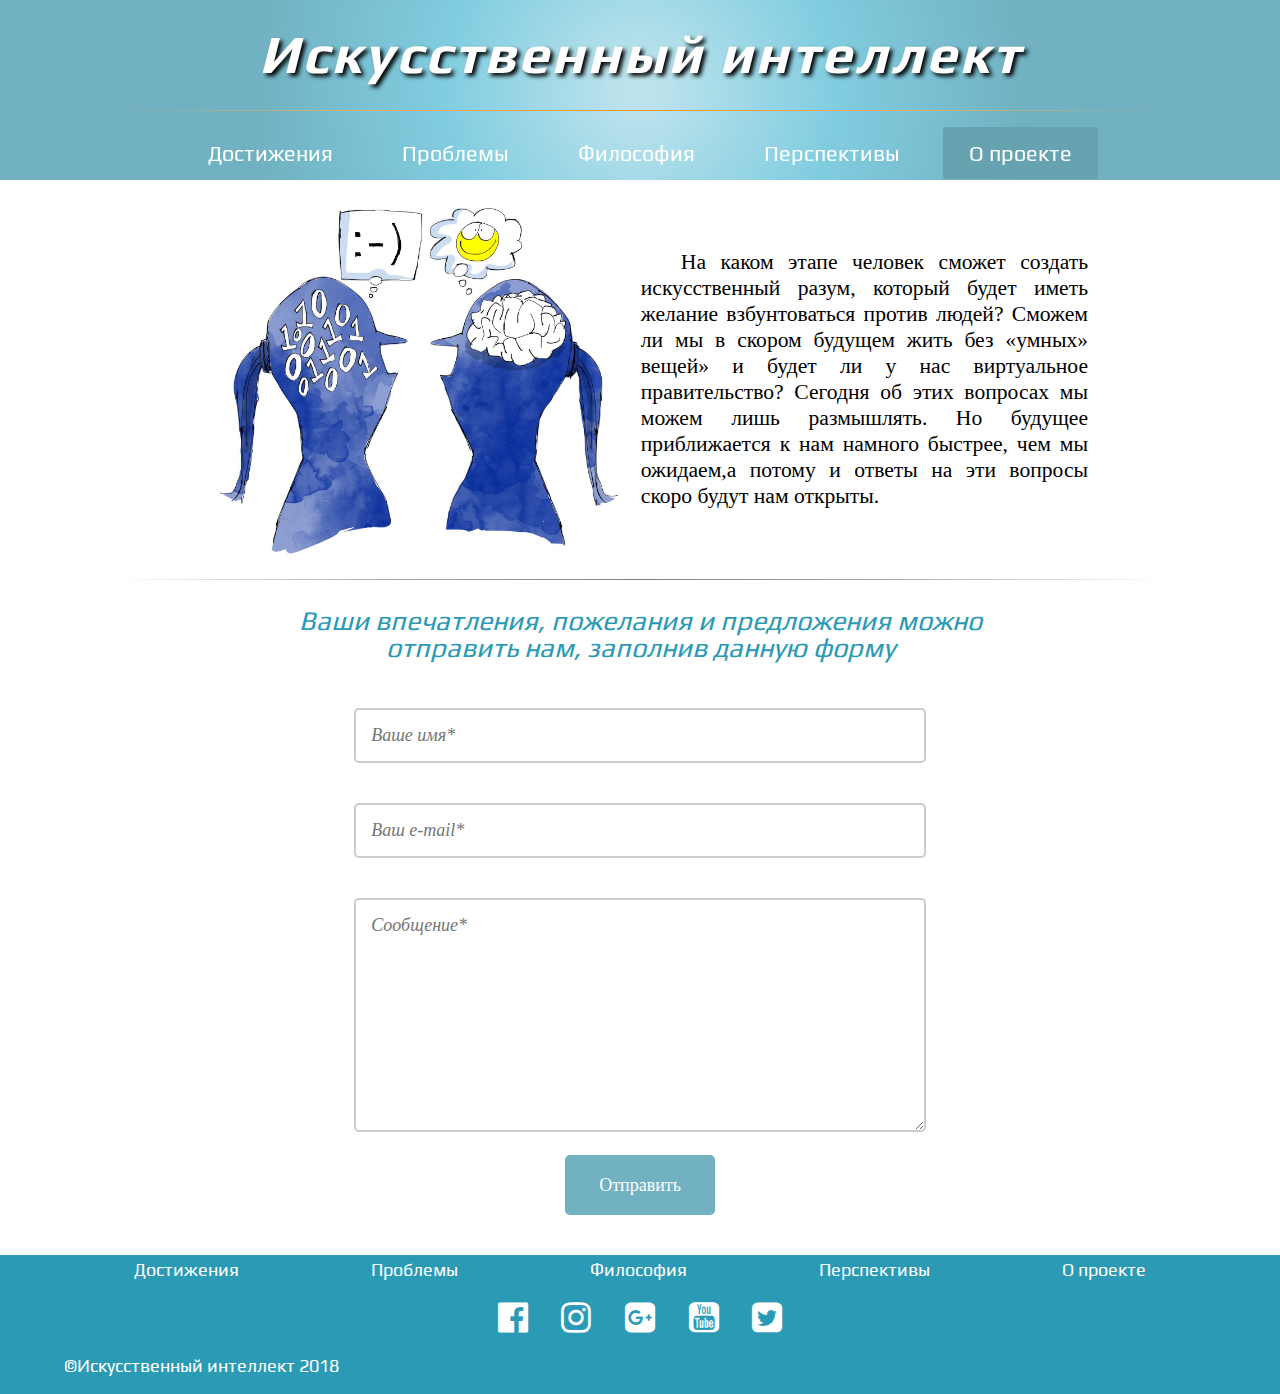
==== commit 22b7e496: "cross-browser compatibility" ====
--- a/about.html
+++ b/about.html
@@ -26,7 +26,7 @@
       <div class="header-buttons">
         <a href="attainments.html" class="header-button attainments">Достижения</a>
         <a href="problems.html" class="header-button problems">Проблемы</a>
-        <a href="philosophy.html" class="header-button philosophy">Философия<a>
+        <a href="philosophy.html" class="header-button philosophy">Философия</a>
         <a href="perspectives.html" class="header-button perspectives">Перспективы</a>
         <a href="about.html" class="header-button about">О проекте</a>
       </div>
@@ -50,7 +50,7 @@
           <input type="text" id="email" name="email" required placeholder="Ваш e-mail*">
         </div>
         <div class="field">
-          <textarea type="text" id="subject" name="subject" required placeholder="Сообщение*" style="height:200px"></textarea>
+          <textarea id="subject" name="subject" required placeholder="Сообщение*" style="height:200px"></textarea>
         </div>
         <input type="submit" value="Отправить">
       </form>
@@ -62,7 +62,7 @@
       <div class="footer-buttons">
         <a href="attainments.html" class="footer-button">Достижения</a>
         <a href="problems.html" class="footer-button">Проблемы</a>
-        <a href="philosophy.html" class="footer-button">Философия<a>
+        <a href="philosophy.html" class="footer-button">Философия</a>
         <a href="perspectives.html" class="footer-button">Перспективы</a>
         <a href="about.html" class="footer-button">О проекте</a>
       </div>
--- a/styles_about.css
+++ b/styles_about.css
@@ -1,7 +1,13 @@
-@import url('https://fonts.googleapis.com/css?family=Play');
-html, body {
+@import url("https://fonts.googleapis.com/css?family=Play");
+html,
+body {
+  display: -webkit-box;
+  display: -ms-flexbox;
   display: flex;
-  flex-direction: column;
+  -webkit-box-orient: vertical;
+  -webkit-box-direction: normal;
+      -ms-flex-direction: column;
+          flex-direction: column;
   width: 100%;
   height: 100%;
   max-width: 1920px;
@@ -11,15 +17,28 @@
 /* Styles for sections*/
 
 main {
+  display: -webkit-box;
+  display: -ms-flexbox;
   display: flex;
-  flex-direction: column;
-  flex: 1 0 auto;
+  -webkit-box-orient: vertical;
+  -webkit-box-direction: normal;
+      -ms-flex-direction: column;
+          flex-direction: column;
+  -webkit-box-flex: 1;
+      -ms-flex: 1 0 auto;
+          flex: 1 0 auto;
 }
 
 .section {
+  display: -webkit-box;
+  display: -ms-flexbox;
   display: flex;
-  justify-content: center;
-  align-items: center;
+  -webkit-box-pack: center;
+      -ms-flex-pack: center;
+          justify-content: center;
+  -webkit-box-align: center;
+      -ms-flex-align: center;
+          align-items: center;
   position: relative;
 }
 
@@ -38,9 +57,9 @@
 }
 
 .caption-form {
-  font-family: 'Play';
+  font-family: "Play";
   text-align: center;
-  color: #2B9AB5;
+  color: #2b9ab5;
   font-style: italic;
   padding: 3vh 5vw;
 }
@@ -50,7 +69,8 @@
   text-align: center;
 }
 
-input[type=text], textarea {
+input[type="text"],
+textarea {
   width: 60%;
   padding: 15px;
   border: 2px solid #ccc;
@@ -60,8 +80,8 @@
   font-style: italic;
 }
 
-input[type=submit] {
-  background-color: #72B1C1;
+input[type="submit"] {
+  background-color: #72b1c1;
   color: white;
   padding: 12px 20px;
   border: none;
@@ -72,7 +92,7 @@
   font-family: Verdana;
 }
 
-input[type=submit]:hover {
+input[type="submit"]:hover {
   background-color: hsla(192, 76%, 56%, 0.8);
 }
 
@@ -85,7 +105,10 @@
     margin: 180px 5vw 40px 5vw;
   }
   .section {
-    flex-direction: column;
+    -webkit-box-orient: vertical;
+    -webkit-box-direction: normal;
+        -ms-flex-direction: column;
+            flex-direction: column;
   }
   .image {
     width: 350px;
@@ -101,10 +124,11 @@
   .caption-form {
     font-size: 1.2em;
   }
-  input[type=text], textarea {
+  input[type="text"],
+  textarea {
     font-size: 0.8em;
   }
-  input[type=submit] {
+  input[type="submit"] {
     font-size: 0.8em;
   }
 }
@@ -130,10 +154,11 @@
   .caption-form {
     font-size: 1.5em;
   }
-  input[type=text], textarea {
+  input[type="text"],
+  textarea {
     font-size: 1em;
   }
-  input[type=submit] {
+  input[type="submit"] {
     font-size: 1em;
   }
 }
@@ -161,4 +186,4 @@
   .text {
     max-width: 700px;
   }
-}
+}--- a/styles_footer.css
+++ b/styles_footer.css
@@ -2,7 +2,9 @@
 /* Styles for footer*/
 
 footer {
-  flex: 0 0 auto;
+  -webkit-box-flex: 0;
+      -ms-flex: 0 0 auto;
+          flex: 0 0 auto;
   background: #2b9ab5;
   text-align: center;
   padding: 6px 0;
@@ -41,13 +43,13 @@
   padding-top: 15px;
 }
 
-@media all and (max-width: 576px) {  
+@media all and (max-width: 576px) {
   a.footer-button:hover {
     text-decoration: underline;
   }
 }
 
-@media all and (min-width: 577px) and (max-width: 767px) {  
+@media all and (min-width: 577px) and (max-width: 767px) {
   a.footer-button:hover {
     background-color: hsla(192, 76%, 56%, 0.7);
     border-radius: 2px;
@@ -61,21 +63,21 @@
   }
 }
 
-@media all and (min-width: 768px) and (max-width: 991px) {  
+@media all and (min-width: 768px) and (max-width: 991px) {
   a.footer-button {
     padding: 0.5vw 1vw 0.5vw;
     margin: 0 2vw;
   }
 }
 
-@media all and (min-width: 992px) and (max-width: 1199px) {  
+@media all and (min-width: 992px) and (max-width: 1199px) {
   a.footer-button {
     padding: 0.3vw 2.5vw 1vw;
     margin: 0 2vw;
   }
 }
 
-@media all and (min-width: 768px) and (max-width: 1199px) {  
+@media all and (min-width: 768px) and (max-width: 1199px) {
   a.footer-button:hover {
     background-color: hsla(192, 76%, 56%, 0.7);
     border-radius: 2px;
@@ -85,7 +87,7 @@
   }
 }
 
-@media all and (min-width: 1200px) {  
+@media all and (min-width: 1200px) {
   a.footer-button {
     padding: 0.25vw 1vw 0.8vw;
     margin: 0 4vw;
@@ -97,4 +99,4 @@
   a.footer-button:active {
     background-color: #67a2b1;
   }
-}
+}